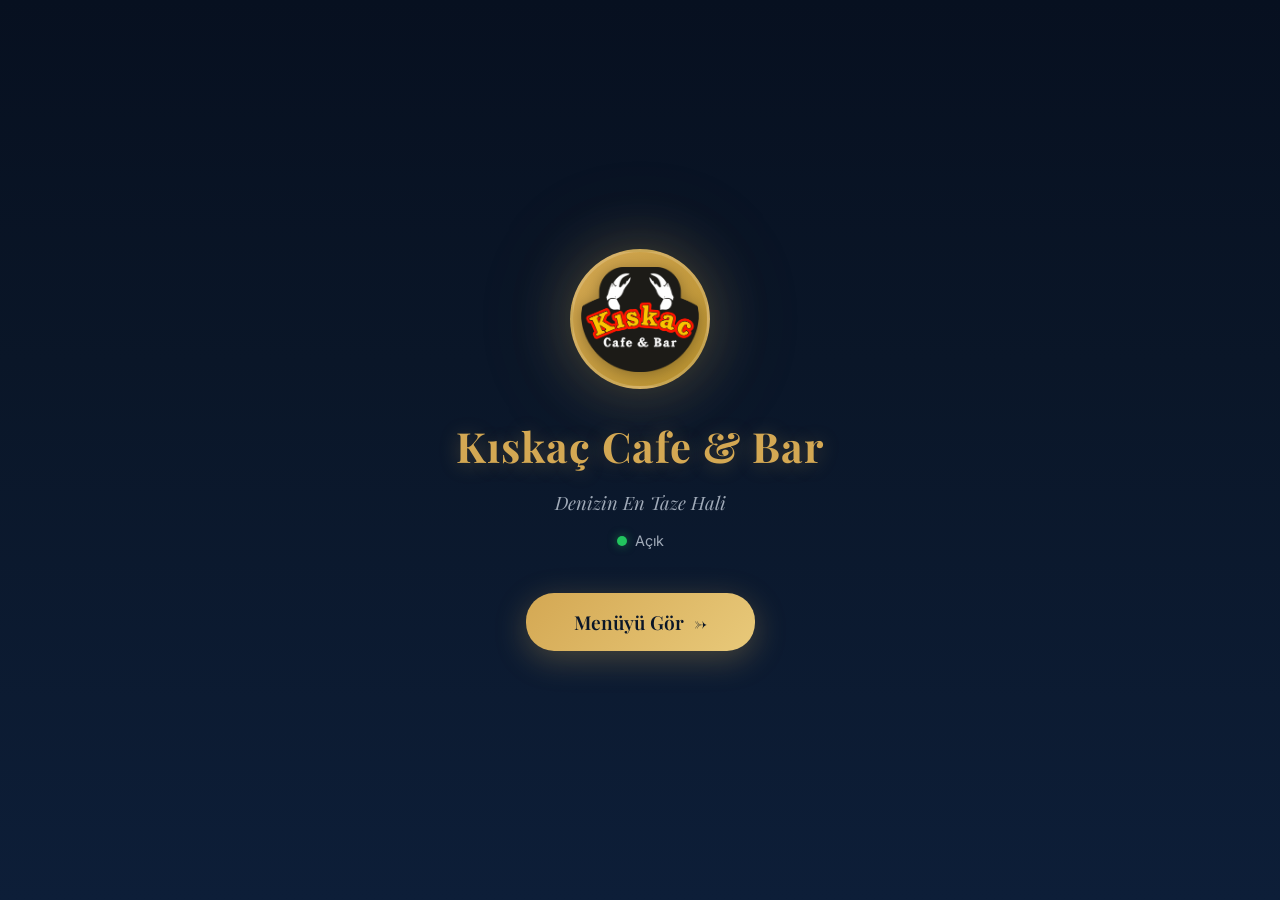
==== index.html @ 27e454c3 "🦀 Kıskaç Cafe & Bar - QR Menü Web Sitesi" ====
<!DOCTYPE html>
<html lang="tr">

<head>
    <meta charset="UTF-8">
    <meta name="viewport" content="width=device-width, initial-scale=1.0, maximum-scale=1.0, user-scalable=no">
    <meta name="description"
        content="Kıskaç Cafe & Bar — Deniz ürünleriyle ünlü, eşsiz lezzetlerin adresi. QR Menü ile menümüzü keşfedin.">
    <meta name="theme-color" content="#0a1628">
    <meta name="apple-mobile-web-app-capable" content="yes">
    <meta name="apple-mobile-web-app-status-bar-style" content="black-translucent">
    <title>Kıskaç Cafe & Bar — QR Menü</title>
    <link rel="stylesheet" href="style.css">
    <link rel="icon"
        href="data:image/svg+xml,<svg xmlns='http://www.w3.org/2000/svg' viewBox='0 0 100 100'><text y='0.9em' font-size='90'>🦀</text></svg>">
</head>

<body>

    <!-- Wave Background -->
    <div class="wave-bg"></div>

    <!-- Bubbles -->
    <div class="bubbles" id="bubbles"></div>

    <!-- ====== SPLASH SCREEN ====== -->
    <div class="splash-screen" id="splashScreen">
        <div class="splash-logo"><img src="logo.png" alt="Kıskaç Logo" class="splash-logo-img"></div>
        <h1 class="splash-name" id="splashName">Kıskaç Cafe & Bar</h1>
        <p class="splash-slogan" id="splashSlogan">Denizin En Taze Hali</p>
        <div class="splash-status" id="splashStatus">
            <span class="status-dot"></span>
            <span class="status-text">Açık</span>
        </div>
        <button class="splash-btn" id="splashBtn">
            Menüyü Gör
            <span>→</span>
        </button>
    </div>

    <!-- ====== MAIN CONTENT ====== -->
    <div class="main-content" id="mainContent">

        <!-- Navbar -->
        <nav class="navbar">
            <div class="navbar-inner">
                <div class="navbar-brand">
                    <div class="navbar-logo"><img src="logo.png" alt="Kıskaç" class="navbar-logo-img"></div>
                    <span class="navbar-title" id="navTitle">Kıskaç Cafe & Bar</span>
                </div>
                <div class="navbar-status">
                    <span class="status-dot"></span>
                    <span class="status-text">Açık</span>
                </div>
            </div>
        </nav>

        <!-- Category Navigation -->
        <div class="category-nav">
            <div class="category-scroll" id="categoryScroll">
                <!-- JS ile doldurulacak -->
            </div>
        </div>

        <!-- Menu Content -->
        <div class="menu-container" id="menuContainer">
            <!-- JS ile doldurulacak -->
        </div>

        <!-- Footer -->
        <footer class="footer">
            <div class="footer-brand" id="footerBrand">Kıskaç Cafe & Bar</div>
            <div class="footer-divider"></div>
            <p class="footer-text">Deniz ürünleriyle ünlü, eşsiz lezzetlerin adresi</p>
            <p class="footer-text" style="margin-top: 10px; opacity: 0.6;">© 2026 Kıskaç Cafe & Bar. Tüm hakları
                saklıdır.</p>
            <div class="footer-links">
                <a href="admin.html" class="footer-link" style="opacity: 0.3; font-size: 0.7rem;">Yönetim</a>
            </div>
        </footer>
    </div>

    <!-- Scroll to Top -->
    <button class="scroll-top-btn" id="scrollTopBtn" title="Yukarı çık">↑</button>

    <script src="data.js"></script>
    <script src="app.js"></script>
</body>

</html>
---- style.css ----
/* ============================================
   Kıskaç Cafe & Bar — QR Menü Stilleri
   Deniz Teması: Koyu Lacivert + Altın Aksanlar
   ============================================ */

@import url('https://fonts.googleapis.com/css2?family=Playfair+Display:ital,wght@0,400;0,600;0,700;0,800;1,400&family=Inter:wght@300;400;500;600;700&display=swap');

/* ---- CSS Variables ---- */
:root {
    --bg-primary: #0a1628;
    --bg-secondary: #0f1f3a;
    --bg-card: rgba(15, 31, 58, 0.85);
    --bg-card-hover: rgba(20, 40, 75, 0.95);
    --accent-gold: #d4a853;
    --accent-gold-light: #e8c97a;
    --accent-gold-dark: #b8912e;
    --accent-teal: #1a8a8a;
    --accent-teal-light: #2cb5b5;
    --text-primary: #f0ece4;
    --text-secondary: #a0aab8;
    --text-muted: #6a7585;
    --border-gold: rgba(212, 168, 83, 0.3);
    --border-subtle: rgba(255, 255, 255, 0.08);
    --shadow-gold: rgba(212, 168, 83, 0.15);
    --glass-bg: rgba(15, 31, 58, 0.6);
    --glass-border: rgba(255, 255, 255, 0.1);
    --font-heading: 'Playfair Display', Georgia, serif;
    --font-body: 'Inter', -apple-system, BlinkMacSystemFont, sans-serif;
    --radius-sm: 8px;
    --radius-md: 12px;
    --radius-lg: 20px;
    --radius-xl: 28px;
    --transition: 0.3s cubic-bezier(0.23, 1, 0.32, 1);
}

/* ---- Reset & Base ---- */
*,
*::before,
*::after {
    margin: 0;
    padding: 0;
    box-sizing: border-box;
}

html {
    scroll-behavior: smooth;
    -webkit-text-size-adjust: 100%;
}

body {
    font-family: var(--font-body);
    background: var(--bg-primary);
    color: var(--text-primary);
    min-height: 100vh;
    overflow-x: hidden;
    line-height: 1.6;
}

/* ---- Wave Background ---- */
.wave-bg {
    position: fixed;
    top: 0;
    left: 0;
    width: 100%;
    height: 100%;
    z-index: 0;
    pointer-events: none;
    overflow: hidden;
}

.wave-bg::before,
.wave-bg::after {
    content: '';
    position: absolute;
    width: 200%;
    height: 200%;
    top: -50%;
    left: -50%;
    border-radius: 45%;
    animation: waveRotate 25s linear infinite;
}

.wave-bg::before {
    background: radial-gradient(ellipse at center, rgba(26, 138, 138, 0.08) 0%, transparent 70%);
    animation-duration: 20s;
}

.wave-bg::after {
    background: radial-gradient(ellipse at center, rgba(212, 168, 83, 0.04) 0%, transparent 60%);
    animation-duration: 30s;
    animation-direction: reverse;
}

@keyframes waveRotate {
    from {
        transform: rotate(0deg);
    }

    to {
        transform: rotate(360deg);
    }
}

/* ---- Bubbles Animation ---- */
.bubbles {
    position: fixed;
    top: 0;
    left: 0;
    width: 100%;
    height: 100%;
    z-index: 0;
    pointer-events: none;
    overflow: hidden;
}

.bubble {
    position: absolute;
    bottom: -20px;
    border-radius: 50%;
    background: radial-gradient(circle at 30% 30%, rgba(26, 138, 138, 0.15), rgba(212, 168, 83, 0.05));
    animation: bubbleRise linear infinite;
    border: 1px solid rgba(26, 138, 138, 0.1);
}

@keyframes bubbleRise {
    0% {
        transform: translateY(0) scale(1);
        opacity: 0;
    }

    10% {
        opacity: 1;
    }

    90% {
        opacity: 1;
    }

    100% {
        transform: translateY(-110vh) scale(0.5);
        opacity: 0;
    }
}

/* ---- Splash Screen ---- */
.splash-screen {
    position: fixed;
    top: 0;
    left: 0;
    width: 100%;
    height: 100%;
    z-index: 1000;
    display: flex;
    flex-direction: column;
    align-items: center;
    justify-content: center;
    background: linear-gradient(180deg, #071020 0%, var(--bg-primary) 40%, #0d1e38 100%);
    transition: opacity 0.8s ease, transform 0.8s ease;
}

.splash-screen.hide {
    opacity: 0;
    transform: scale(1.05);
    pointer-events: none;
}

.splash-logo {
    width: 140px;
    height: 140px;
    border-radius: 50%;
    background: linear-gradient(135deg, var(--accent-gold), var(--accent-gold-dark));
    display: flex;
    align-items: center;
    justify-content: center;
    margin-bottom: 24px;
    box-shadow: 0 0 60px rgba(212, 168, 83, 0.3), 0 0 120px rgba(212, 168, 83, 0.1);
    animation: logoPulse 3s ease-in-out infinite;
    border: 3px solid rgba(255, 255, 255, 0.15);
    overflow: hidden;
    padding: 8px;
}

.splash-logo-img {
    width: 100%;
    height: 100%;
    object-fit: contain;
    border-radius: 50%;
    filter: drop-shadow(0 2px 8px rgba(0, 0, 0, 0.3));
}

@keyframes logoPulse {

    0%,
    100% {
        box-shadow: 0 0 60px rgba(212, 168, 83, 0.3), 0 0 120px rgba(212, 168, 83, 0.1);
    }

    50% {
        box-shadow: 0 0 80px rgba(212, 168, 83, 0.5), 0 0 160px rgba(212, 168, 83, 0.2);
    }
}

.splash-name {
    font-family: var(--font-heading);
    font-size: 2.6rem;
    font-weight: 700;
    color: var(--accent-gold);
    text-align: center;
    letter-spacing: 1px;
    margin-bottom: 8px;
    text-shadow: 0 2px 20px rgba(212, 168, 83, 0.3);
}

.splash-slogan {
    font-family: var(--font-heading);
    font-size: 1.15rem;
    font-style: italic;
    color: var(--text-secondary);
    margin-bottom: 12px;
}

.splash-status {
    display: flex;
    align-items: center;
    gap: 8px;
    font-size: 0.9rem;
    color: var(--text-secondary);
    margin-bottom: 40px;
}

.status-dot {
    width: 10px;
    height: 10px;
    border-radius: 50%;
    background: #22c55e;
    box-shadow: 0 0 10px rgba(34, 197, 94, 0.5);
    animation: dotPulse 2s ease-in-out infinite;
}

.status-dot.closed {
    background: #ef4444;
    box-shadow: 0 0 10px rgba(239, 68, 68, 0.5);
}

@keyframes dotPulse {

    0%,
    100% {
        opacity: 1;
    }

    50% {
        opacity: 0.5;
    }
}

.splash-btn {
    position: relative;
    display: inline-flex;
    align-items: center;
    gap: 10px;
    padding: 16px 48px;
    font-family: var(--font-heading);
    font-size: 1.2rem;
    font-weight: 600;
    color: var(--bg-primary);
    background: linear-gradient(135deg, var(--accent-gold), var(--accent-gold-light));
    border: none;
    border-radius: var(--radius-xl);
    cursor: pointer;
    transition: var(--transition);
    text-decoration: none;
    box-shadow: 0 8px 32px rgba(212, 168, 83, 0.3);
    overflow: hidden;
}

.splash-btn::before {
    content: '';
    position: absolute;
    top: 0;
    left: -100%;
    width: 100%;
    height: 100%;
    background: linear-gradient(90deg, transparent, rgba(255, 255, 255, 0.3), transparent);
    transition: 0.6s;
}

.splash-btn:hover::before {
    left: 100%;
}

.splash-btn:hover {
    transform: translateY(-2px);
    box-shadow: 0 12px 40px rgba(212, 168, 83, 0.5);
}

.splash-btn:active {
    transform: translateY(0);
}

/* ---- Main Content ---- */
.main-content {
    position: relative;
    z-index: 1;
    display: none;
}

.main-content.visible {
    display: block;
    animation: fadeIn 0.6s ease;
}

@keyframes fadeIn {
    from {
        opacity: 0;
        transform: translateY(10px);
    }

    to {
        opacity: 1;
        transform: translateY(0);
    }
}

/* ---- Header / Navbar ---- */
.navbar {
    position: sticky;
    top: 0;
    z-index: 100;
    background: rgba(10, 22, 40, 0.92);
    backdrop-filter: blur(20px);
    -webkit-backdrop-filter: blur(20px);
    border-bottom: 1px solid var(--border-gold);
    padding: 12px 0;
}

.navbar-inner {
    max-width: 960px;
    margin: 0 auto;
    padding: 0 16px;
    display: flex;
    align-items: center;
    justify-content: space-between;
}

.navbar-brand {
    display: flex;
    align-items: center;
    gap: 12px;
}

.navbar-logo {
    width: 44px;
    height: 44px;
    border-radius: 50%;
    background: linear-gradient(135deg, var(--accent-gold), var(--accent-gold-dark));
    display: flex;
    align-items: center;
    justify-content: center;
    box-shadow: 0 2px 12px rgba(212, 168, 83, 0.2);
    overflow: hidden;
    padding: 3px;
}

.navbar-logo-img {
    width: 100%;
    height: 100%;
    object-fit: contain;
    border-radius: 50%;
}

.navbar-title {
    font-family: var(--font-heading);
    font-size: 1.25rem;
    font-weight: 700;
    color: var(--accent-gold);
}

.navbar-status {
    display: flex;
    align-items: center;
    gap: 6px;
    font-size: 0.8rem;
    color: var(--text-secondary);
    padding: 4px 12px;
    border-radius: 20px;
    background: rgba(34, 197, 94, 0.1);
    border: 1px solid rgba(34, 197, 94, 0.2);
}

.navbar-status .status-dot {
    width: 7px;
    height: 7px;
}

/* ---- Category Navigation ---- */
.category-nav {
    background: rgba(10, 22, 40, 0.6);
    backdrop-filter: blur(10px);
    -webkit-backdrop-filter: blur(10px);
    border-bottom: 1px solid var(--border-subtle);
    position: sticky;
    top: 65px;
    z-index: 99;
    padding: 12px 0;
}

.category-scroll {
    max-width: 960px;
    margin: 0 auto;
    padding: 0 12px;
    display: flex;
    gap: 10px;
    overflow-x: auto;
    scrollbar-width: none;
    -ms-overflow-style: none;
    scroll-snap-type: x mandatory;
}

.category-scroll::-webkit-scrollbar {
    display: none;
}

.category-item {
    flex-shrink: 0;
    display: flex;
    flex-direction: column;
    align-items: center;
    gap: 6px;
    padding: 8px 14px;
    border-radius: var(--radius-md);
    cursor: pointer;
    transition: var(--transition);
    border: 1.5px solid transparent;
    scroll-snap-align: start;
    min-width: 80px;
    text-decoration: none;
}

.category-item:hover {
    background: rgba(212, 168, 83, 0.08);
    border-color: var(--border-gold);
}

.category-item.active {
    background: rgba(212, 168, 83, 0.12);
    border-color: var(--accent-gold);
    box-shadow: 0 2px 16px var(--shadow-gold);
}

.category-icon {
    width: 50px;
    height: 50px;
    border-radius: var(--radius-sm);
    background: var(--glass-bg);
    border: 1px solid var(--glass-border);
    display: flex;
    align-items: center;
    justify-content: center;
    font-size: 26px;
    transition: var(--transition);
}

.category-item.active .category-icon {
    background: rgba(212, 168, 83, 0.15);
    border-color: var(--border-gold);
    box-shadow: 0 0 20px var(--shadow-gold);
}

.category-label {
    font-size: 0.7rem;
    font-weight: 600;
    text-transform: uppercase;
    letter-spacing: 0.5px;
    color: var(--text-secondary);
    text-align: center;
    white-space: nowrap;
    transition: var(--transition);
}

.category-item.active .category-label {
    color: var(--accent-gold);
}

/* ---- Menu Sections ---- */
.menu-container {
    max-width: 960px;
    margin: 0 auto;
    padding: 20px 16px 80px;
}

.menu-section {
    margin-bottom: 40px;
    animation: sectionFadeIn 0.5s ease;
}

@keyframes sectionFadeIn {
    from {
        opacity: 0;
        transform: translateY(15px);
    }

    to {
        opacity: 1;
        transform: translateY(0);
    }
}

.section-header {
    display: flex;
    align-items: center;
    gap: 12px;
    margin-bottom: 20px;
    padding: 16px 20px;
    background: linear-gradient(135deg, rgba(212, 168, 83, 0.12), rgba(26, 138, 138, 0.06));
    border-radius: var(--radius-md);
    border: 1px solid var(--border-gold);
    position: relative;
    overflow: hidden;
}

.section-header::before {
    content: '';
    position: absolute;
    top: 0;
    left: 0;
    width: 4px;
    height: 100%;
    background: linear-gradient(180deg, var(--accent-gold), var(--accent-teal));
    border-radius: 4px 0 0 4px;
}

.section-icon {
    font-size: 28px;
    width: 46px;
    height: 46px;
    display: flex;
    align-items: center;
    justify-content: center;
    background: rgba(212, 168, 83, 0.1);
    border-radius: var(--radius-sm);
    border: 1px solid var(--border-gold);
}

.section-title {
    font-family: var(--font-heading);
    font-size: 1.5rem;
    font-weight: 700;
    color: var(--accent-gold);
    letter-spacing: 0.5px;
}

.section-star {
    color: var(--accent-gold);
    font-size: 1rem;
    opacity: 0.6;
}

/* ---- Menu Items ---- */
.menu-items {
    display: flex;
    flex-direction: column;
    gap: 12px;
}

.menu-item-card {
    background: var(--bg-card);
    border: 1px solid var(--border-subtle);
    border-radius: var(--radius-md);
    padding: 18px 20px;
    display: flex;
    align-items: center;
    justify-content: space-between;
    transition: var(--transition);
    backdrop-filter: blur(10px);
    -webkit-backdrop-filter: blur(10px);
    position: relative;
    overflow: hidden;
}

.menu-item-card::before {
    content: '';
    position: absolute;
    top: 0;
    left: 0;
    width: 100%;
    height: 100%;
    background: linear-gradient(135deg, transparent, rgba(212, 168, 83, 0.02));
    pointer-events: none;
}

.menu-item-card:hover {
    background: var(--bg-card-hover);
    border-color: var(--border-gold);
    transform: translateX(4px);
    box-shadow: 0 4px 20px rgba(0, 0, 0, 0.3), 0 0 20px var(--shadow-gold);
}

.item-info {
    flex: 1;
}

.item-name {
    font-family: var(--font-heading);
    font-size: 1.1rem;
    font-weight: 600;
    color: var(--text-primary);
    margin-bottom: 4px;
}

.item-description {
    font-size: 0.85rem;
    color: var(--text-muted);
    line-height: 1.4;
}

.item-price {
    font-family: var(--font-heading);
    font-size: 1.2rem;
    font-weight: 700;
    color: var(--accent-gold);
    white-space: nowrap;
    margin-left: 16px;
    padding: 6px 16px;
    background: rgba(212, 168, 83, 0.08);
    border-radius: var(--radius-sm);
    border: 1px solid var(--border-gold);
}

.item-price.no-price {
    color: var(--text-muted);
    font-size: 0.85rem;
    font-weight: 400;
    background: rgba(255, 255, 255, 0.03);
    border-color: var(--border-subtle);
}

/* ---- Footer ---- */
.footer {
    background: rgba(7, 16, 32, 0.95);
    border-top: 1px solid var(--border-gold);
    padding: 24px 16px;
    text-align: center;
}

.footer-brand {
    font-family: var(--font-heading);
    font-size: 1.3rem;
    font-weight: 700;
    color: var(--accent-gold);
    margin-bottom: 6px;
}

.footer-text {
    font-size: 0.8rem;
    color: var(--text-muted);
}

.footer-divider {
    width: 60px;
    height: 2px;
    background: linear-gradient(90deg, transparent, var(--accent-gold), transparent);
    margin: 16px auto;
    border-radius: 2px;
}

.footer-links {
    display: flex;
    justify-content: center;
    gap: 20px;
    margin-top: 8px;
}

.footer-link {
    font-size: 0.85rem;
    color: var(--text-secondary);
    text-decoration: none;
    transition: var(--transition);
}

.footer-link:hover {
    color: var(--accent-gold);
}

/* ---- Empty State ---- */
.empty-state {
    text-align: center;
    padding: 40px 20px;
    color: var(--text-muted);
}

.empty-state-icon {
    font-size: 48px;
    margin-bottom: 12px;
    opacity: 0.5;
}

.empty-state-text {
    font-size: 0.95rem;
}

/* ---- Scroll to Top ---- */
.scroll-top-btn {
    position: fixed;
    bottom: 24px;
    right: 24px;
    width: 48px;
    height: 48px;
    border-radius: 50%;
    background: linear-gradient(135deg, var(--accent-gold), var(--accent-gold-dark));
    border: none;
    cursor: pointer;
    display: flex;
    align-items: center;
    justify-content: center;
    color: var(--bg-primary);
    font-size: 22px;
    z-index: 50;
    opacity: 0;
    transform: translateY(20px);
    transition: var(--transition);
    box-shadow: 0 4px 20px rgba(212, 168, 83, 0.3);
}

.scroll-top-btn.visible {
    opacity: 1;
    transform: translateY(0);
}

.scroll-top-btn:hover {
    transform: translateY(-3px);
    box-shadow: 0 8px 30px rgba(212, 168, 83, 0.5);
}

/* ---- Responsive ---- */
@media (max-width: 768px) {
    .splash-name {
        font-size: 2rem;
    }

    .splash-logo {
        width: 100px;
        height: 100px;
        font-size: 46px;
    }

    .splash-btn {
        padding: 14px 36px;
        font-size: 1.05rem;
    }

    .navbar-title {
        font-size: 1.05rem;
    }

    .category-icon {
        width: 44px;
        height: 44px;
        font-size: 22px;
    }

    .category-label {
        font-size: 0.65rem;
    }

    .section-title {
        font-size: 1.25rem;
    }

    .menu-item-card {
        padding: 14px 16px;
    }

    .item-name {
        font-size: 1rem;
    }

    .item-price {
        font-size: 1rem;
        padding: 4px 12px;
    }
}

@media (max-width: 480px) {
    .splash-name {
        font-size: 1.6rem;
    }

    .splash-slogan {
        font-size: 1rem;
    }

    .navbar-inner {
        padding: 0 12px;
    }

    .category-nav {
        padding: 8px 0;
    }

    .category-item {
        min-width: 70px;
        padding: 6px 10px;
    }

    .menu-container {
        padding: 12px 12px 80px;
    }

    .section-header {
        padding: 12px 16px;
    }

    .section-icon {
        font-size: 24px;
        width: 40px;
        height: 40px;
    }

    .section-title {
        font-size: 1.1rem;
    }
}
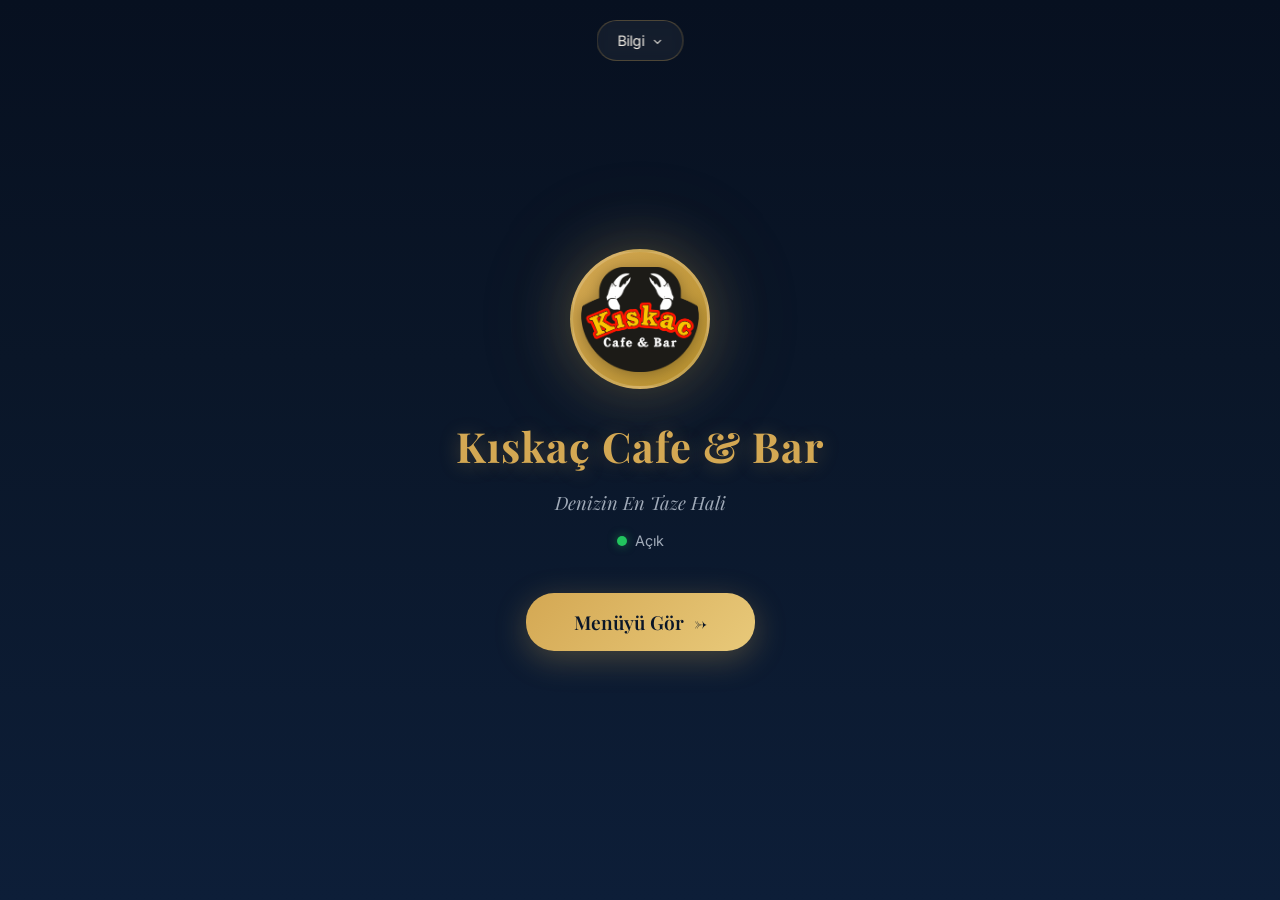
==== commit b14cf91f: "Mezecim stili Bilgi ekranı ve admin paneli geliştirmeleri eklendi" ====
--- a/index.html
+++ b/index.html
@@ -25,6 +25,12 @@
 
     <!-- ====== SPLASH SCREEN ====== -->
     <div class="splash-screen" id="splashScreen">
+        <!-- Info Toggle -->
+        <div class="info-toggle" id="infoToggle">
+            <span class="info-toggle-text" data-i18n="info">Bilgi</span>
+            <span class="info-toggle-icon">⌄</span>
+        </div>
+
         <div class="splash-logo"><img src="logo.png" alt="Kıskaç Logo" class="splash-logo-img"></div>
         <h1 class="splash-name" id="splashName">Kıskaç Cafe & Bar</h1>
         <p class="splash-slogan" id="splashSlogan">Denizin En Taze Hali</p>
@@ -38,6 +44,19 @@
         </button>
     </div>
 
+    <!-- ====== INFO OVERLAY ====== -->
+    <div class="info-overlay" id="infoOverlay">
+        <div class="info-content">
+            <div class="info-header">
+                <h2 data-i18n="businessInfo">İşletme Bilgileri</h2>
+                <button class="info-close" id="infoClose">×</button>
+            </div>
+            <div class="info-body" id="infoBody">
+                <!-- JS ile dolacak -->
+            </div>
+        </div>
+    </div>
+
     <!-- ====== MAIN CONTENT ====== -->
     <div class="main-content" id="mainContent">
 
@@ -48,12 +67,27 @@
                     <div class="navbar-logo"><img src="logo.png" alt="Kıskaç" class="navbar-logo-img"></div>
                     <span class="navbar-title" id="navTitle">Kıskaç Cafe & Bar</span>
                 </div>
-                <div class="navbar-status">
-                    <span class="status-dot"></span>
-                    <span class="status-text">Açık</span>
+                <div class="navbar-right">
+                    <div class="lang-switcher" id="langSwitcher">
+                        <span class="lang-btn active" data-lang="tr">TR</span>
+                        <span class="lang-divider">|</span>
+                        <span class="lang-btn" data-lang="en">EN</span>
+                    </div>
+                    <div class="navbar-status">
+                        <span class="status-dot"></span>
+                        <span class="status-text" data-i18n="open">Açık</span>
+                    </div>
                 </div>
             </div>
         </nav>
+
+        <!-- Search Bar -->
+        <div class="search-container">
+            <div class="search-inner">
+                <span class="search-icon">🔍</span>
+                <input type="text" id="menuSearch" placeholder="Ürün ara..." autocomplete="off">
+            </div>
+        </div>
 
         <!-- Category Navigation -->
         <div class="category-nav">
@@ -74,6 +108,9 @@
             <p class="footer-text">Deniz ürünleriyle ünlü, eşsiz lezzetlerin adresi</p>
             <p class="footer-text" style="margin-top: 10px; opacity: 0.6;">© 2026 Kıskaç Cafe & Bar. Tüm hakları
                 saklıdır.</p>
+            <div class="footer-links" id="socialLinks">
+                <!-- JS ile dolacak -->
+            </div>
             <div class="footer-links">
                 <a href="admin.html" class="footer-link" style="opacity: 0.3; font-size: 0.7rem;">Yönetim</a>
             </div>
--- a/style.css
+++ b/style.css
@@ -343,6 +343,41 @@
     justify-content: space-between;
 }
 
+.navbar-right {
+    display: flex;
+    align-items: center;
+    gap: 12px;
+}
+
+.lang-switcher {
+    display: flex;
+    align-items: center;
+    gap: 4px;
+    background: rgba(255, 255, 255, 0.05);
+    padding: 4px 10px;
+    border-radius: 12px;
+    border: 1px solid var(--border-gold);
+    font-size: 0.75rem;
+    font-weight: 600;
+}
+
+.lang-btn {
+    cursor: pointer;
+    opacity: 0.4;
+    transition: var(--transition);
+    color: var(--text-primary);
+}
+
+.lang-btn.active {
+    opacity: 1;
+    color: var(--accent-gold);
+}
+
+.lang-divider {
+    opacity: 0.2;
+    font-weight: 300;
+}
+
 .navbar-brand {
     display: flex;
     align-items: center;
@@ -391,6 +426,54 @@
 .navbar-status .status-dot {
     width: 7px;
     height: 7px;
+}
+
+/* ---- Search Bar ---- */
+.search-container {
+    max-width: 960px;
+    margin: 0 auto;
+    padding: 16px 16px 4px;
+}
+
+.search-inner {
+    position: relative;
+    background: var(--bg-card);
+    border: 1px solid var(--border-subtle);
+    border-radius: var(--radius-lg);
+    display: flex;
+    align-items: center;
+    padding: 0 16px;
+    transition: var(--transition);
+    backdrop-filter: blur(10px);
+    -webkit-backdrop-filter: blur(10px);
+}
+
+.search-inner:focus-within {
+    border-color: var(--accent-gold);
+    box-shadow: 0 0 15px var(--shadow-gold);
+    transform: translateY(-1px);
+}
+
+.search-icon {
+    font-size: 1.1rem;
+    opacity: 0.5;
+    margin-right: 12px;
+}
+
+#menuSearch {
+    width: 100%;
+    height: 48px;
+    background: transparent;
+    border: none;
+    outline: none;
+    color: var(--text-primary);
+    font-family: var(--font-body);
+    font-size: 1rem;
+}
+
+#menuSearch::placeholder {
+    color: var(--text-muted);
+    opacity: 0.6;
 }
 
 /* ---- Category Navigation ---- */
@@ -589,11 +672,189 @@
     pointer-events: none;
 }
 
-.menu-item-card:hover {
-    background: var(--bg-card-hover);
+/* ====== INFO SECTION ====== */
+.info-toggle {
+    position: absolute;
+    top: 20px;
+    left: 50%;
+    transform: translateX(-50%);
+    padding: 8px 20px;
+    background: rgba(255, 255, 255, 0.05);
+    border: 1px solid var(--border-gold);
+    border-radius: 20px;
+    color: var(--text-gold);
+    font-size: 0.9rem;
+    cursor: pointer;
+    display: flex;
+    align-items: center;
+    gap: 8px;
+    transition: all 0.3s ease;
+    backdrop-filter: blur(5px);
+    z-index: 10;
+}
+
+.info-toggle:hover {
+    background: rgba(197, 165, 114, 0.1);
+    box-shadow: 0 0 15px rgba(197, 165, 114, 0.2);
+}
+
+.info-toggle-icon {
+    font-size: 0.8rem;
+    transition: transform 0.3s ease;
+}
+
+.info-overlay {
+    position: fixed;
+    top: 0;
+    left: 0;
+    width: 100%;
+    height: 100%;
+    background: rgba(10, 22, 40, 0.8);
+    backdrop-filter: blur(10px);
+    z-index: 2000;
+    display: flex;
+    align-items: center;
+    justify-content: center;
+    opacity: 0;
+    visibility: hidden;
+    transition: all 0.4s cubic-bezier(0.4, 0, 0.2, 1);
+}
+
+.info-overlay.active {
+    opacity: 1;
+    visibility: visible;
+}
+
+.info-content {
+    width: 90%;
+    max-width: 450px;
+    background: var(--bg-card);
+    border: 1px solid var(--border-gold);
+    border-radius: 24px;
+    padding: 24px;
+    transform: translateY(30px);
+    transition: all 0.4s cubic-bezier(0.4, 0, 0.2, 1);
+    max-height: 85vh;
+    overflow-y: auto;
+    position: relative;
+    box-shadow: 0 10px 40px rgba(0, 0, 0, 0.5), 0 0 20px rgba(197, 165, 114, 0.1);
+}
+
+.info-overlay.active .info-content {
+    transform: translateY(0);
+}
+
+.info-header {
+    display: flex;
+    justify-content: space-between;
+    align-items: center;
+    margin-bottom: 20px;
+    padding-bottom: 12px;
+    border-bottom: 1px solid rgba(197, 165, 114, 0.2);
+}
+
+.info-header h2 {
+    color: var(--text-gold);
+    font-size: 1.2rem;
+    font-weight: 500;
+}
+
+.info-close {
+    background: none;
+    border: none;
+    color: var(--text-gold);
+    font-size: 2rem;
+    cursor: pointer;
+    line-height: 1;
+    padding: 0;
+    width: 32px;
+    height: 32px;
+    display: flex;
+    align-items: center;
+    justify-content: center;
+    border-radius: 50%;
+    transition: background 0.3s;
+}
+
+.info-close:hover {
+    background: rgba(197, 165, 114, 0.1);
+}
+
+.info-item {
+    display: flex;
+    align-items: center;
+    gap: 16px;
+    margin-bottom: 12px;
+    padding: 14px;
+    background: rgba(255, 255, 255, 0.03);
+    border: 1px solid rgba(197, 165, 114, 0.15);
+    border-radius: 14px;
+    text-decoration: none;
+    color: var(--text-main);
+    transition: all 0.3s ease;
+}
+
+.info-item:hover {
+    background: rgba(197, 165, 114, 0.08);
     border-color: var(--border-gold);
     transform: translateX(4px);
-    box-shadow: 0 4px 20px rgba(0, 0, 0, 0.3), 0 0 20px var(--shadow-gold);
+}
+
+.info-icon {
+    font-size: 1.2rem;
+    min-width: 32px;
+    height: 32px;
+    display: flex;
+    align-items: center;
+    justify-content: center;
+    background: rgba(197, 165, 114, 0.1);
+    border-radius: 10px;
+    color: var(--text-gold);
+}
+
+.info-text {
+    flex: 1;
+    font-size: 0.95rem;
+}
+
+.info-whatsapp {
+    background: rgba(37, 211, 102, 0.1);
+    border-color: rgba(37, 211, 102, 0.3);
+}
+
+.info-whatsapp:hover {
+    background: rgba(37, 211, 102, 0.15);
+    border-color: #25d366;
+}
+
+.info-whatsapp .info-icon {
+    background: rgba(37, 211, 102, 0.2);
+    color: #25d366;
+}
+
+.item-image {
+    width: 60px;
+    height: 60px;
+    border-radius: var(--radius-sm);
+    overflow: hidden;
+    flex-shrink: 0;
+    margin-right: 16px;
+    background: rgba(212, 168, 83, 0.05);
+    border: 1px solid var(--border-subtle);
+    display: flex;
+    align-items: center;
+    justify-content: center;
+}
+
+.item-image img {
+    width: 100%;
+    height: 100%;
+    object-fit: cover;
+}
+
+.item-image.placeholder {
+    font-size: 24px;
+    opacity: 0.6;
 }
 
 .item-info {
@@ -682,6 +943,35 @@
     color: var(--accent-gold);
 }
 
+.social-links {
+    display: flex;
+    justify-content: center;
+    gap: 15px;
+    margin-bottom: 20px;
+}
+
+.social-btn {
+    width: 44px;
+    height: 44px;
+    border-radius: 50%;
+    background: rgba(212, 168, 83, 0.1);
+    border: 1px solid var(--border-gold);
+    display: flex;
+    align-items: center;
+    justify-content: center;
+    color: var(--accent-gold);
+    text-decoration: none;
+    font-size: 1.2rem;
+    transition: var(--transition);
+}
+
+.social-btn:hover {
+    background: var(--accent-gold);
+    color: var(--bg-primary);
+    transform: translateY(-3px);
+    box-shadow: 0 5px 15px var(--shadow-gold);
+}
+
 /* ---- Empty State ---- */
 .empty-state {
     text-align: center;
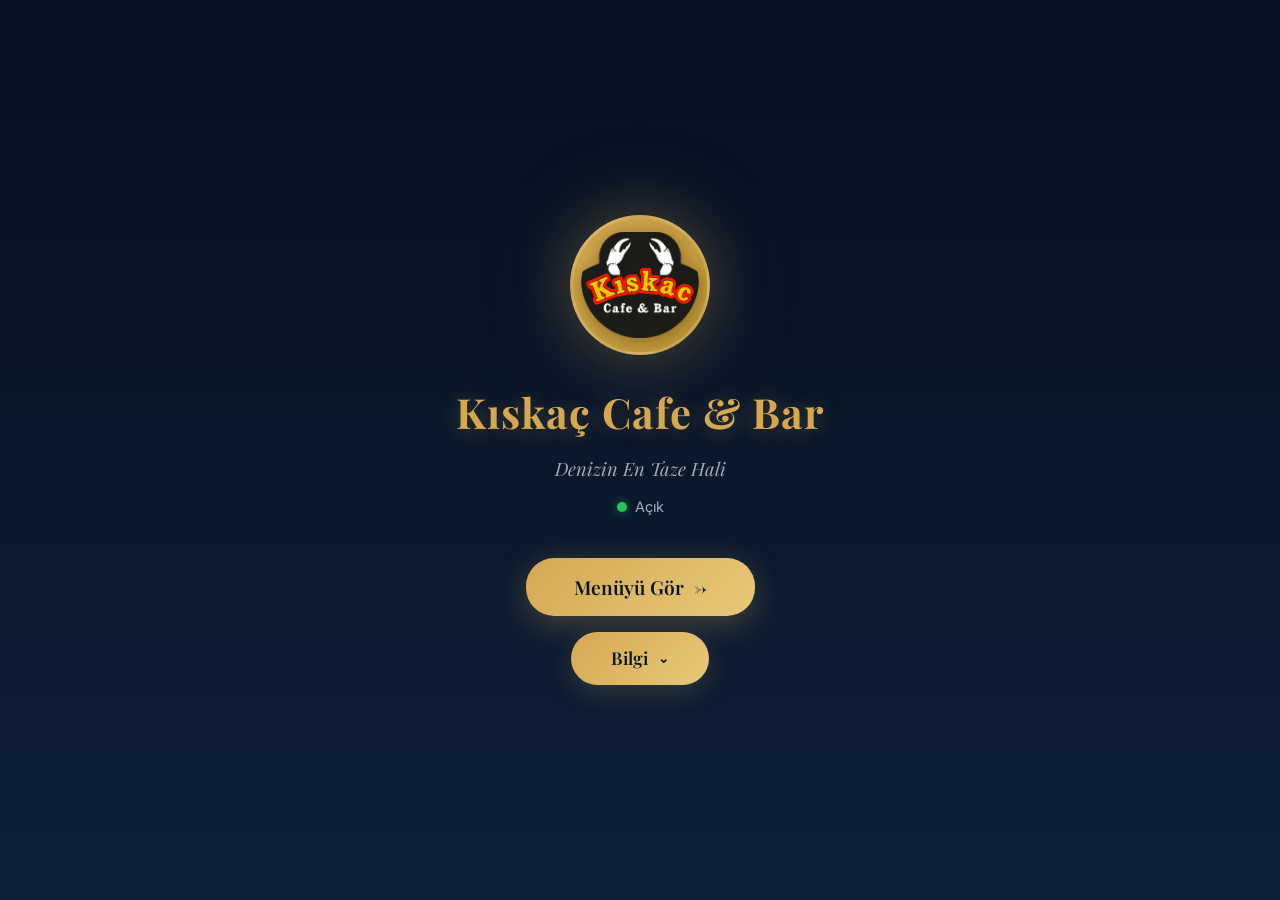
==== commit b58a4206: "Bilgi butonu konumu ve stili (gold/sarı) güncellendi" ====
--- a/index.html
+++ b/index.html
@@ -25,12 +25,6 @@
 
     <!-- ====== SPLASH SCREEN ====== -->
     <div class="splash-screen" id="splashScreen">
-        <!-- Info Toggle -->
-        <div class="info-toggle" id="infoToggle">
-            <span class="info-toggle-text" data-i18n="info">Bilgi</span>
-            <span class="info-toggle-icon">⌄</span>
-        </div>
-
         <div class="splash-logo"><img src="logo.png" alt="Kıskaç Logo" class="splash-logo-img"></div>
         <h1 class="splash-name" id="splashName">Kıskaç Cafe & Bar</h1>
         <p class="splash-slogan" id="splashSlogan">Denizin En Taze Hali</p>
@@ -42,6 +36,12 @@
             Menüyü Gör
             <span>→</span>
         </button>
+
+        <!-- Info Toggle -->
+        <div class="info-toggle" id="infoToggle">
+            <span class="info-toggle-text" data-i18n="info">Bilgi</span>
+            <span class="info-toggle-icon">⌄</span>
+        </div>
     </div>
 
     <!-- ====== INFO OVERLAY ====== -->
--- a/style.css
+++ b/style.css
@@ -674,28 +674,30 @@
 
 /* ====== INFO SECTION ====== */
 .info-toggle {
-    position: absolute;
-    top: 20px;
-    left: 50%;
-    transform: translateX(-50%);
-    padding: 8px 20px;
-    background: rgba(255, 255, 255, 0.05);
-    border: 1px solid var(--border-gold);
-    border-radius: 20px;
-    color: var(--text-gold);
-    font-size: 0.9rem;
+    position: relative;
+    display: inline-flex;
+    align-items: center;
+    gap: 10px;
+    padding: 12px 40px;
+    font-family: var(--font-heading);
+    font-size: 1.1rem;
+    font-weight: 600;
+    color: var(--bg-primary);
+    background: linear-gradient(135deg, var(--accent-gold), var(--accent-gold-light));
+    border: none;
+    border-radius: var(--radius-xl);
     cursor: pointer;
-    display: flex;
-    align-items: center;
-    gap: 8px;
-    transition: all 0.3s ease;
-    backdrop-filter: blur(5px);
+    transition: var(--transition);
+    text-decoration: none;
+    box-shadow: 0 8px 24px rgba(212, 168, 83, 0.2);
+    margin: 16px auto 0;
     z-index: 10;
 }
 
 .info-toggle:hover {
-    background: rgba(197, 165, 114, 0.1);
-    box-shadow: 0 0 15px rgba(197, 165, 114, 0.2);
+    transform: translateY(-2px);
+    box-shadow: 0 12px 32px rgba(212, 168, 83, 0.4);
+    background: linear-gradient(135deg, var(--accent-gold-light), var(--accent-gold));
 }
 
 .info-toggle-icon {
